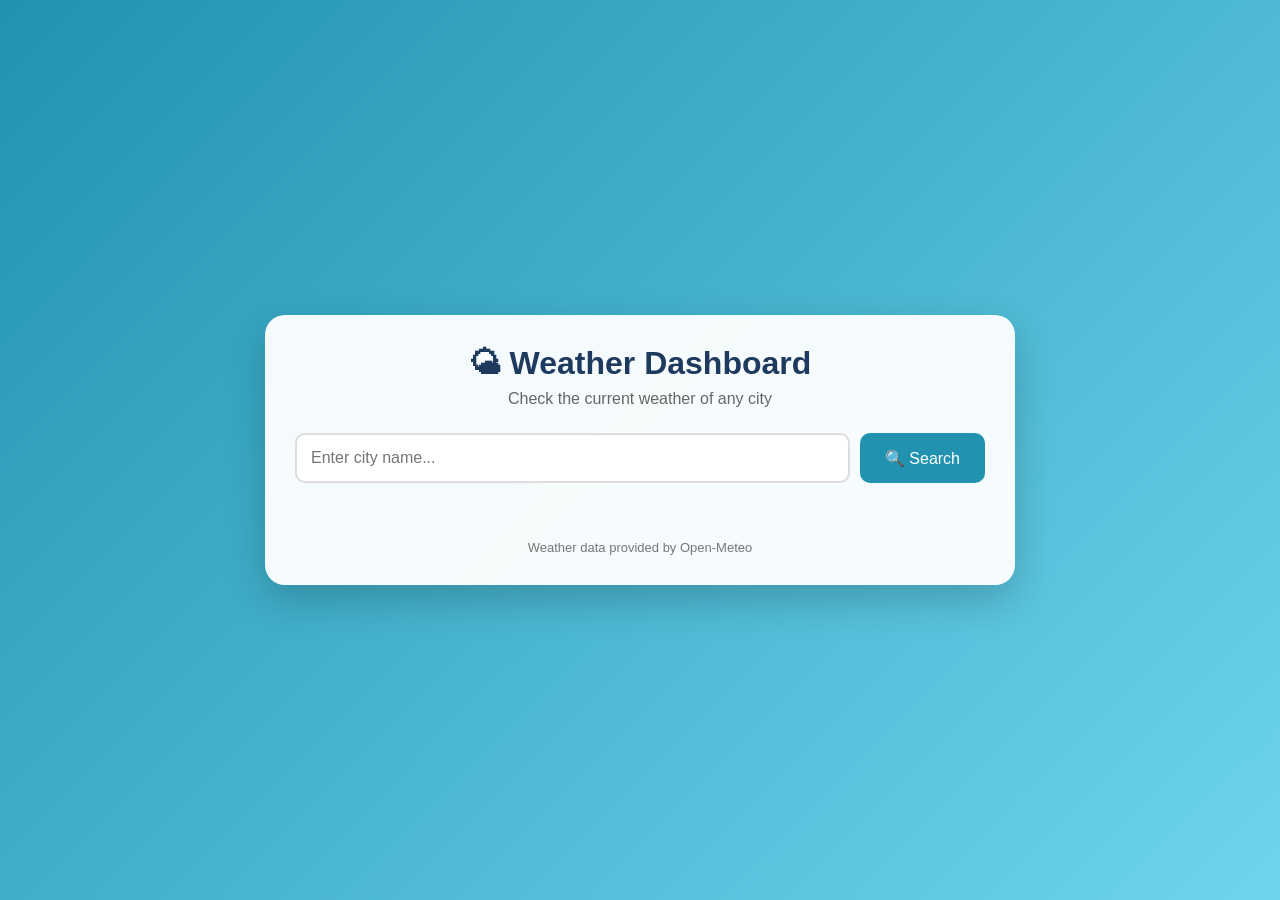
==== index.html @ ab5c5110 "Add files via upload" ====
<!DOCTYPE html>
<html lang="en">
<head>
    <meta charset="UTF-8">
    <meta name="viewport" content="width=device-width, initial-scale=1.0">
    <title>Weather Dashboard</title>

    <link rel="stylesheet" href="style.css">
</head>

<body>

    <div class="container">

        <header>
            <h1>🌤 Weather Dashboard</h1>
            <p>Check the current weather of any city</p>
        </header>

        <!-- Search Section -->
        <section class="search-section">

            <input
                type="text"
                id="cityInput"
                placeholder="Enter city name..."
            >

            <button id="searchBtn">
                🔍 Search
            </button>

        </section>

        <!-- Error Message -->
        <p id="errorMessage"></p>

        <!-- Loading -->
        <div id="loading">
            <div class="spinner"></div>
            <p>Fetching weather data...</p>
        </div>

        <!-- Weather Dashboard -->
        <section id="weatherContainer">

            <div class="location">
                <h2 id="cityName">--</h2>
                <p id="dateTime">--</p>
            </div>

            <div class="main-weather">

                <div class="weather-icon" id="weatherIcon">
                    🌤️
                </div>

                <div>
                    <h3 id="temperature">--°C</h3>
                    <p id="weatherCondition">--</p>
                </div>

            </div>

            <!-- Weather Details -->
            <div class="details">

                <div class="detail-card">
                    <span>🌡️</span>
                    <p>Feels Like</p>
                    <strong id="feelsLike">--°C</strong>
                </div>

                <div class="detail-card">
                    <span>💧</span>
                    <p>Humidity</p>
                    <strong id="humidity">--%</strong>
                </div>

                <div class="detail-card">
                    <span>💨</span>
                    <p>Wind Speed</p>
                    <strong id="windSpeed">-- km/h</strong>
                </div>

                <div class="detail-card">
                    <span>🧭</span>
                    <p>Wind Direction</p>
                    <strong id="windDirection">--°</strong>
                </div>

            </div>

        </section>

        <footer>
            <p>Weather data provided by Open-Meteo</p>
        </footer>

    </div>

    <script src="script.js"></script>

</body>
</html>
---- style.css ----
* {
    margin: 0;
    padding: 0;
    box-sizing: border-box;
}

body {
    font-family: Arial, sans-serif;

    min-height: 100vh;

    background: linear-gradient(
        135deg,
        #2193b0,
        #6dd5ed
    );

    display: flex;
    justify-content: center;
    align-items: center;

    padding: 20px;
}

.container {
    width: 100%;
    max-width: 750px;

    background: rgba(255, 255, 255, 0.95);

    border-radius: 20px;

    padding: 30px;

    box-shadow: 0 15px 40px rgba(0, 0, 0, 0.2);
}


/* Header */

header {
    text-align: center;
    margin-bottom: 25px;
}

header h1 {
    color: #1e3a5f;
    margin-bottom: 8px;
}

header p {
    color: #666;
}


/* Search */

.search-section {
    display: flex;
    gap: 10px;

    margin-bottom: 15px;
}

.search-section input {
    flex: 1;

    padding: 14px;

    border: 2px solid #ddd;

    border-radius: 10px;

    font-size: 16px;

    outline: none;
}

.search-section input:focus {
    border-color: #2193b0;
}

.search-section button {
    padding: 14px 25px;

    background: #2193b0;

    color: white;

    border: none;

    border-radius: 10px;

    font-size: 16px;

    cursor: pointer;

    transition: 0.3s;
}

.search-section button:hover {
    background: #176b80;
}


/* Error */

#errorMessage {
    text-align: center;

    color: #d32f2f;

    font-weight: bold;

    min-height: 22px;

    margin-bottom: 10px;
}


/* Loading */

#loading {
    display: none;

    text-align: center;

    color: #2193b0;

    margin: 20px 0;
}

.spinner {
    width: 35px;
    height: 35px;

    border: 4px solid #ddd;

    border-top: 4px solid #2193b0;

    border-radius: 50%;

    margin: auto auto 10px;

    animation: spin 1s linear infinite;
}

@keyframes spin {

    100% {
        transform: rotate(360deg);
    }

}


/* Weather Container */

#weatherContainer {
    display: none;

    background: linear-gradient(
        135deg,
        #89f7fe,
        #66a6ff
    );

    border-radius: 15px;

    padding: 25px;

    color: #123;
}


/* Location */

.location {
    text-align: center;

    margin-bottom: 20px;
}

.location h2 {
    font-size: 30px;

    margin-bottom: 5px;
}

.location p {
    color: #444;
}


/* Main Weather */

.main-weather {
    display: flex;

    justify-content: center;

    align-items: center;

    gap: 25px;

    margin-bottom: 30px;
}

.weather-icon {
    font-size: 85px;
}

.main-weather h3 {
    font-size: 55px;

    margin-bottom: 5px;
}

.main-weather p {
    font-size: 22px;

    color: #333;
}


/* Weather Details */

.details {
    display: grid;

    grid-template-columns: repeat(4, 1fr);

    gap: 12px;
}

.detail-card {
    background: rgba(255, 255, 255, 0.65);

    border-radius: 12px;

    padding: 18px 10px;

    text-align: center;
}

.detail-card span {
    font-size: 28px;
}

.detail-card p {
    font-size: 14px;

    color: #555;

    margin: 8px 0;
}

.detail-card strong {
    font-size: 16px;
}


/* Footer */

footer {
    text-align: center;

    margin-top: 20px;

    color: #777;

    font-size: 13px;
}


/* Responsive Design */

@media (max-width: 650px) {

    .container {
        padding: 20px;
    }

    .details {
        grid-template-columns: repeat(2, 1fr);
    }

}


@media (max-width: 450px) {

    .search-section {
        flex-direction: column;
    }

    .search-section button {
        width: 100%;
    }

    .main-weather {
        flex-direction: column;

        gap: 5px;
    }

    .weather-icon {
        font-size: 65px;
    }

    .main-weather h3 {
        font-size: 45px;
    }

    .details {
        grid-template-columns: 1fr;
    }

}
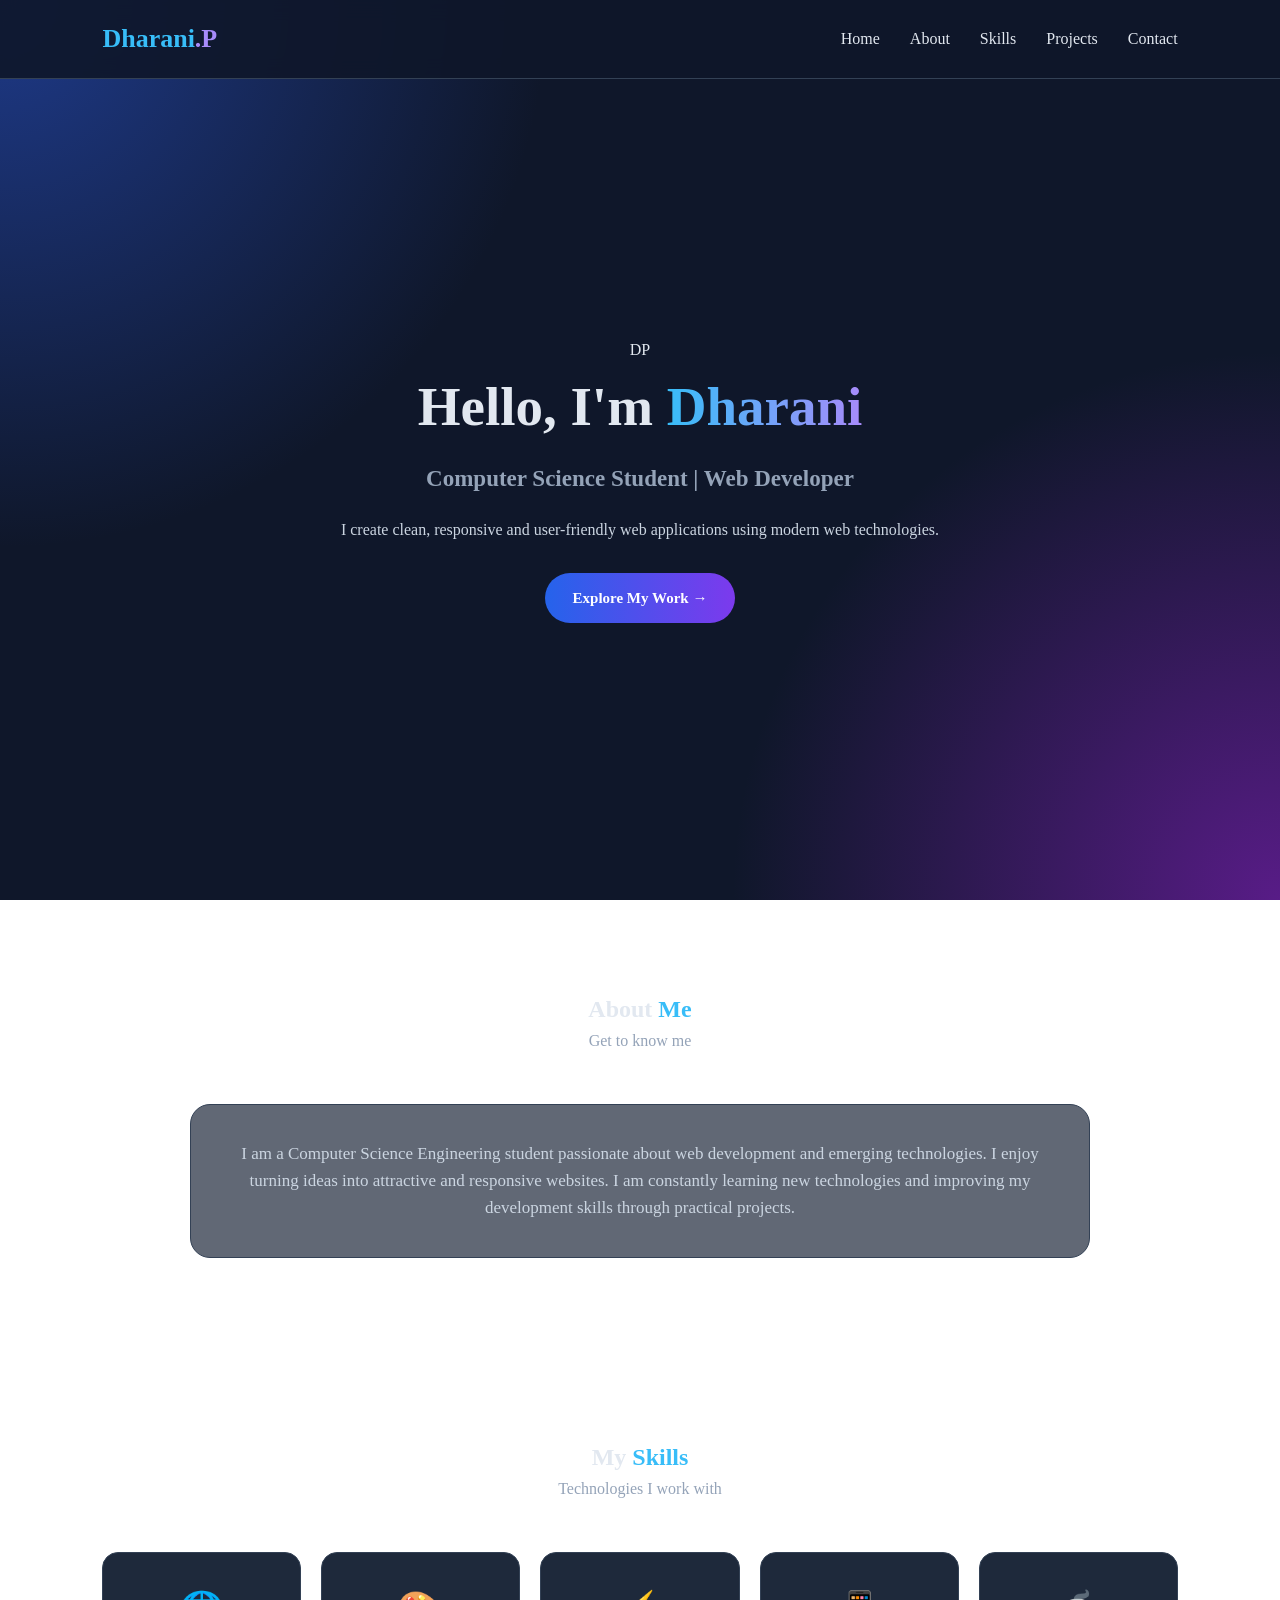
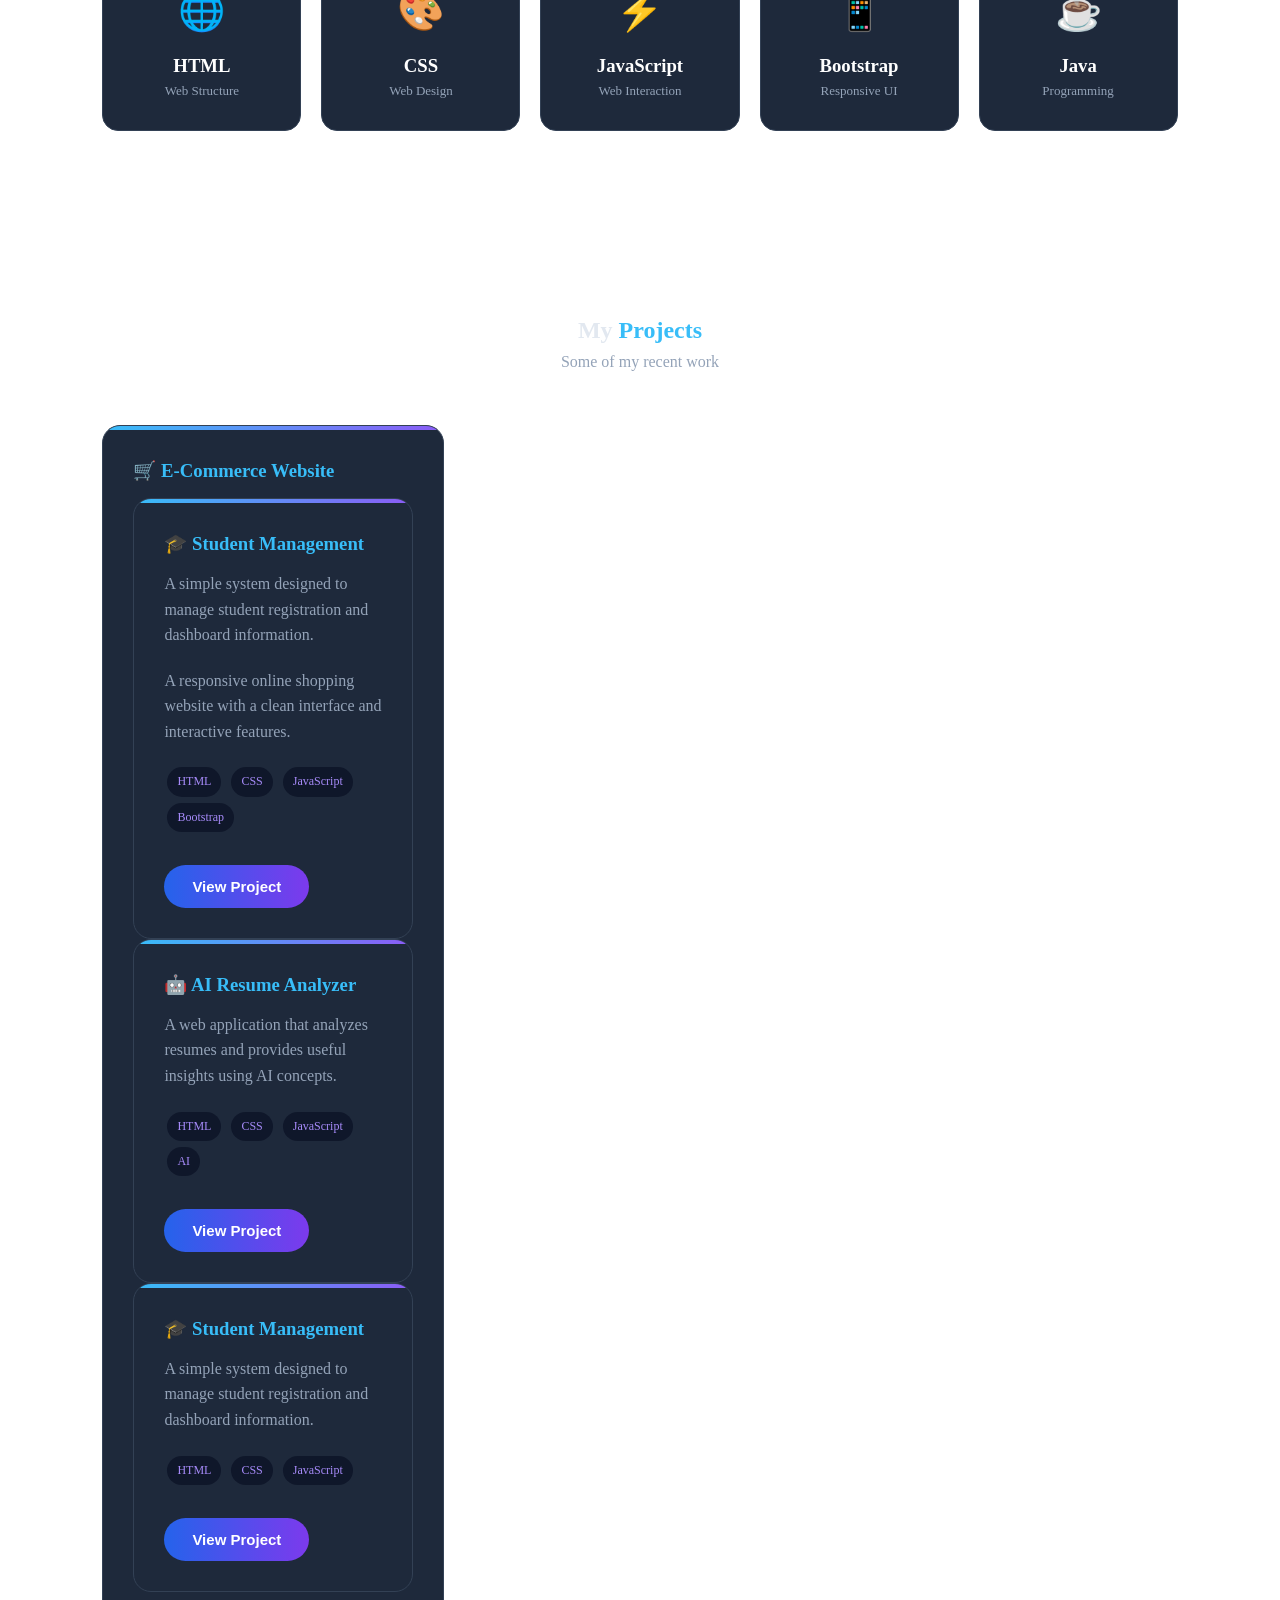
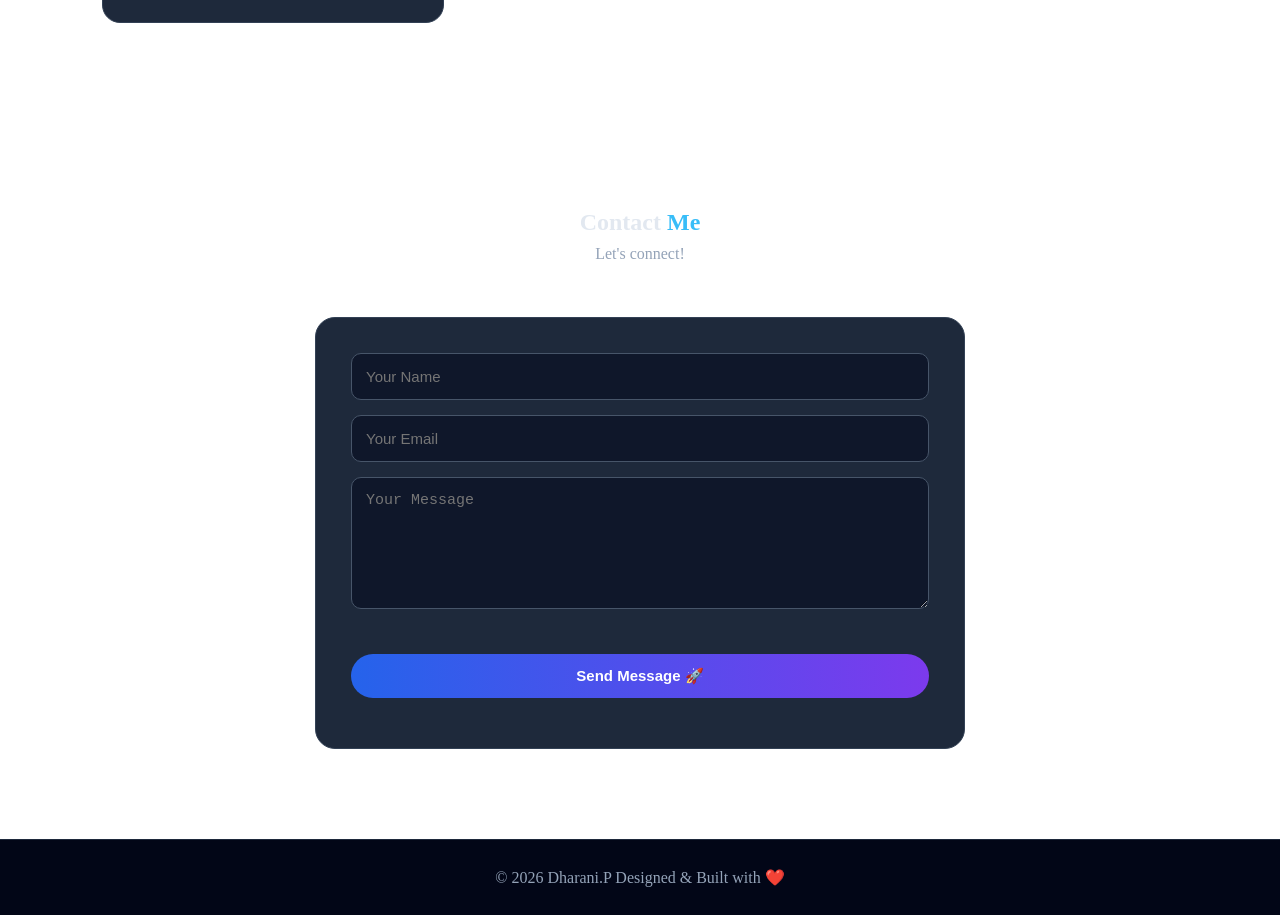
==== commit 0406f665: "Add files via upload" ====
--- a/index.html
+++ b/index.html
@@ -3,103 +3,708 @@
 <head>
     <meta charset="UTF-8">
     <meta name="viewport" content="width=device-width, initial-scale=1.0">
-    <title>Weather Dashboard</title>
-
-    <link rel="stylesheet" href="style.css">
+    <title>Dharani| Portfolio</title>
+
+    <style>
+        * {
+            margin: 0;
+            padding: 0;
+            box-sizing: border-box;
+            scroll-behavior: smooth;
+        }
+
+        body {
+
+            <div class="project-card">
+                <h3>🎓 Student Management</h3>
+
+                <p>
+                    A simple system designed to manage student registration
+                    and dashboard information.
+                </p>
+            font-family: "Segoe UI", Arial, sans-serif;
+
+            <div class="project-card">
+                <h3>🎓 Student Management</h3>
+
+                <p>
+                    A simple system designed to manage student registration
+                    and dashboard information.
+                </p>
+            background: #0f172a;
+            color: #e2e8f0;
+            line-height: 1.6;
+        }
+
+        /* NAVBAR */
+        nav {
+            position: fixed;
+            top: 0;
+            width: 100%;
+            padding: 18px 8%;
+            display: flex;
+            justify-content: space-between;
+            align-items: center;
+            background: rgba(15, 23, 42, 0.9);
+            backdrop-filter: blur(10px);
+
+            <div class="project-card">
+                <h3>🎓 Student Management</h3>
+
+                <p>
+                    A simple system designed to manage student registration
+                    and dashboard information.
+                </p>
+            z-index: 1000;
+            border-bottom: 1px solid #334155;
+        }
+
+        .logo {
+            font-size: 26px;
+            font-weight: bold;
+            color: #38bdf8;
+        }
+
+        .logo span {
+            color: #a78bfa;
+        }
+
+        nav ul {
+            display: flex;
+            gap: 30px;
+            list-style: none;
+        }
+
+        nav ul a {
+            text-decoration: none;
+            color: #e2e8f0;
+            font-weight: 500;
+            transition: 0.3s;
+        }
+
+        nav ul a:hover {
+            color: #38bdf8;
+        }
+
+        /* HERO */
+        .hero {
+            min-height: 100vh;
+            display: flex;
+            justify-content: center;
+            align-items: center;
+            text-align: center;
+            padding: 100px 20px 40px;
+            background:
+                radial-gradient(circle at top left, #1e3a8a, transparent 35%),
+                radial-gradient(circle at bottom right, #581c87, transparent 35%),
+                #0f172a;
+        }
+
+        .hero-content {
+            max-width: 800px;
+            animation: fadeUp 1.2s ease;
+        }
+
+
+            <div class="project-card">
+                <h3>🎓 Student Management</h3>
+
+                <p>
+                    A simple system designed to manage student registration
+                    and dashboard information.
+                </p>
+        .profile {
+            width: 130px;
+            height: 130px;
+            margin: 0 auto 25px;
+            border-radius: 50%;
+            display: flex;
+            justify-content: center;
+            align-items: center;
+            font-size: 42px;
+            font-weight: bold;
+            color: white;
+            background: linear-gradient(135deg, #38bdf8, #8b5cf6);
+            box-shadow: 0 0 40px rgba(56, 189, 248, 0.4);
+        }
+
+        .hero h1 {
+            font-size: 55px;
+            margin-bottom: 10px;
+        }
+
+        .hero h1 span {
+            background: linear-gradient(90deg, #38bdf8, #a78bfa);
+            -webkit-background-clip: text;
+            color: transparent;
+        }
+
+        .hero h3 {
+            font-size: 23px;
+            color: #94a3b8;
+            margin-bottom: 20px;
+        }
+
+        .hero p {
+            color: #cbd5e1;
+            max-width: 650px;
+            margin: auto;
+        }
+
+        .btn {
+            display: inline-block;
+            margin-top: 30px;
+            padding: 13px 28px;
+            border-radius: 30px;
+            text-decoration: none;
+            color: white;
+            font-weight: bold;
+            background: linear-gradient(90deg, #2563eb, #7c3aed);
+            transition: 0.3s;
+            border: none;
+            cursor: pointer;
+            font-size: 15px;
+        }
+
+
+            <div class="project-card">
+                <h3>🎓 Student Management</h3>
+
+                <p>
+                    A simple system designed to manage student registration
+                    and dashboard information.
+                </p>
+        .btn:hover {
+            transform: translateY(-4px);
+            box-shadow: 0 10px 25px rgba(124, 58, 237, 0.4);
+        }
+
+        /* SECTIONS */
+        section {
+            padding: 90px 8%;
+        }
+
+        .section-title {
+            text-align: center;
+            margin-bottom: 50px;
+        }
+
+
+            <div class="project-card">
+                <h3>🎓 Student Management</h3>
+
+                <p>
+                    A simple system designed to manage student registration
+                    and dashboard information.
+                </p>
+        .section-title h2 {
+            font-size: 38px;
+            color: white;
+        }
+
+        .section-title span {
+            color: #38bdf8;
+        }
+
+        .section-title p {
+            color: #94a3b8;
+        }
+
+        /* ABOUT */
+        .about {
+            max-width: 900px;
+            margin: auto;
+            padding: 35px;
+            background: rgba(30, 41, 59, 0.7);
+            border: 1px solid #334155;
+            border-radius: 20px;
+            text-align: center;
+            transition: 0.3s;
+        }
+
+        .about:hover {
+            transform: translateY(-5px);
+            border-color: #38bdf8;
+        }
+
+        .about p {
+            color: #cbd5e1;
+            font-size: 17px;
+        }
+
+        /* SKILLS */
+        .skills {
+            display: grid;
+            grid-template-columns: repeat(5, 1fr);
+            gap: 20px;
+            max-width: 1100px;
+            margin: auto;
+        }
+
+        .skill-card {
+            padding: 28px 15px;
+            text-align: center;
+            background: #1e293b;
+            border: 1px solid #334155;
+            border-radius: 16px;
+            transition: 0.3s;
+        }
+
+        .skill-card:hover {
+            transform: translateY(-10px);
+            border-color: #38bdf8;
+            box-shadow: 0 10px 30px rgba(56, 189, 248, 0.12);
+        }
+
+        .skill-icon {
+            font-size: 38px;
+            margin-bottom: 10px;
+        }
+
+        .skill-card h3 {
+            color: white;
+        }
+
+        .skill-card p {
+            font-size: 13px;
+            color: #94a3b8;
+        }
+
+        /* PROJECTS */
+        .projects {
+            display: grid;
+            grid-template-columns: repeat(3, 1fr);
+            gap: 25px;
+            max-width: 1100px;
+            margin: auto;
+        }
+
+        .project-card {
+            background: #1e293b;
+            border: 1px solid #334155;
+            padding: 30px;
+            border-radius: 18px;
+            transition: 0.3s;
+            position: relative;
+            overflow: hidden;
+        }
+
+        .project-card::before {
+            content: "";
+            position: absolute;
+            width: 100%;
+            height: 4px;
+            top: 0;
+            left: 0;
+            background: linear-gradient(90deg, #38bdf8, #8b5cf6);
+        }
+
+        .project-card:hover {
+            transform: translateY(-10px);
+            box-shadow: 0 15px 35px rgba(0, 0, 0, 0.3);
+        }
+
+        .project-card h3 {
+            color: #38bdf8;
+            margin-bottom: 12px;
+        }
+
+        .project-card p {
+            color: #94a3b8;
+            margin-bottom: 20px;
+        }
+
+        .tags span {
+            display: inline-block;
+            background: #0f172a;
+            color: #a78bfa;
+            padding: 5px 10px;
+            border-radius: 15px;
+            font-size: 12px;
+            margin: 3px;
+        }
+
+        /* CONTACT */
+        .contact-box {
+            max-width: 650px;
+            margin: auto;
+            background: #1e293b;
+            padding: 35px;
+            border-radius: 20px;
+            border: 1px solid #334155;
+        }
+
+        form {
+            display: flex;
+            flex-direction: column;
+            gap: 15px;
+        }
+
+        input,
+        textarea {
+            width: 100%;
+            padding: 14px;
+            border: 1px solid #475569;
+            border-radius: 10px;
+            background: #0f172a;
+            color: white;
+            font-size: 15px;
+            outline: none;
+        }
+
+        input:focus,
+        textarea:focus {
+            border-color: #38bdf8;
+        }
+
+        textarea {
+            resize: vertical;
+        }
+
+        #formMessage {
+            text-align: center;
+            margin-top: 15px;
+            color: #38bdf8;
+            font-weight: bold;
+        }
+
+        /* FOOTER */
+        footer {
+            text-align: center;
+            padding: 25px;
+            background: #020617;
+            color: #94a3b8;
+            border-top: 1px solid #1e293b;
+        }
+
+        /* ANIMATION */
+        @keyframes fadeUp {
+            from {
+                opacity: 0;
+                transform: translateY(30px);
+            }
+
+            to {
+                opacity: 1;
+                transform: translateY(0);
+            }
+        }
+
+        /* RESPONSIVE */
+        @media (max-width: 900px) {
+            .skills {
+                grid-template-columns: repeat(2, 1fr);
+            }
+
+            .projects {
+                grid-template-columns: 1fr;
+            }
+
+            .hero h1 {
+                font-size: 42px;
+            }
+        }
+
+        @media (max-width: 600px) {
+            nav {
+                flex-direction: column;
+                gap: 12px;
+                padding: 12px;
+            }
+
+            nav ul {
+                gap: 15px;
+                flex-wrap: wrap;
+                justify-content: center;
+            }
+
+            .hero {
+                padding-top: 150px;
+            }
+
+            .hero h1 {
+                font-size: 35px;
+            }
+
+            .hero h3 {
+                font-size: 18px;
+            }
+
+            .skills {
+                grid-template-columns: 1fr;
+            }
+
+            section {
+                padding: 65px 5%;
+            }
+
+            .section-title h2 {
+                font-size: 30px;
+            }
+        }
+    </style>
 </head>
 
 <body>
 
-    <div class="container">
-
-        <header>
-            <h1>🌤 Weather Dashboard</h1>
-            <p>Check the current weather of any city</p>
-        </header>
-
-        <!-- Search Section -->
-        <section class="search-section">
-
-            <input
-                type="text"
-                id="cityInput"
-                placeholder="Enter city name..."
-            >
-
-            <button id="searchBtn">
-                🔍 Search
-            </button>
-
-        </section>
-
-        <!-- Error Message -->
-        <p id="errorMessage"></p>
-
-        <!-- Loading -->
-        <div id="loading">
-            <div class="spinner"></div>
-            <p>Fetching weather data...</p>
-        </div>
-
-        <!-- Weather Dashboard -->
-        <section id="weatherContainer">
-
-            <div class="location">
-                <h2 id="cityName">--</h2>
-                <p id="dateTime">--</p>
+    <!-- NAVIGATION -->
+    <nav>
+        <div class="logo">Dharani<span>.P</span></div>
+
+        <ul>
+            <li><a href="#home">Home</a></li>
+            <li><a href="#about">About</a></li>
+            <li><a href="#skills">Skills</a></li>
+            <li><a href="#projects">Projects</a></li>
+            <li><a href="#contact">Contact</a></li>
+        </ul>
+    </nav>
+
+    <!-- HERO -->
+    <section class="hero" id="home">
+        <div class="hero-content">
+
+            <div class="profile">DP</div>
+
+            <h1>Hello, I'm <span>Dharani</span></h1>
+
+            <h3>Computer Science Student | Web Developer</h3>
+
+            <p>
+                I create clean, responsive and user-friendly web applications
+                using modern web technologies.
+            </p>
+
+            <a href="#projects" class="btn">Explore My Work →</a>
+
+        </div>
+    </section>
+
+    <!-- ABOUT -->
+    <section id="about">
+
+        <div class="section-title">
+            <h2>About <span>Me</span></h2>
+            <p>Get to know me</p>
+        </div>
+
+        <div class="about">
+            <p>
+                I am a Computer Science Engineering student passionate about
+                web development and emerging technologies. I enjoy turning
+                ideas into attractive and responsive websites. I am constantly
+                learning new technologies and improving my development skills
+                through practical projects.
+            </p>
+        </div>
+
+    </section>
+
+    <!-- SKILLS -->
+    <section id="skills">
+
+        <div class="section-title">
+            <h2>My <span>Skills</span></h2>
+            <p>Technologies I work with</p>
+        </div>
+
+        <div class="skills">
+
+            <div class="skill-card">
+                <div class="skill-icon">🌐</div>
+                <h3>HTML</h3>
+                <p>Web Structure</p>
             </div>
 
-            <div class="main-weather">
-
-                <div class="weather-icon" id="weatherIcon">
-                    🌤️
+            <div class="skill-card">
+                <div class="skill-icon">🎨</div>
+                <h3>CSS</h3>
+                <p>Web Design</p>
+            </div>
+
+            <div class="skill-card">
+                <div class="skill-icon">⚡</div>
+                <h3>JavaScript</h3>
+                <p>Web Interaction</p>
+            </div>
+
+            <div class="skill-card">
+                <div class="skill-icon">📱</div>
+                <h3>Bootstrap</h3>
+                <p>Responsive UI</p>
+            </div>
+
+            <div class="skill-card">
+                <div class="skill-icon">☕</div>
+                <h3>Java</h3>
+                <p>Programming</p>
+            </div>
+
+        </div>
+
+    </section>
+
+    <!-- PROJECTS -->
+    <section id="projects">
+
+        <div class="section-title">
+            <h2>My <span>Projects</span></h2>
+            <p>Some of my recent work</p>
+        </div>
+
+        <div class="projects">
+
+            <div class="project-card">
+                <h3>🛒 E-Commerce Website</h3>
+
+
+            <div class="project-card">
+                <h3>🎓 Student Management</h3>
+
+                <p>
+                    A simple system designed to manage student registration
+                    and dashboard information.
+                </p>
+                <p>
+                    A responsive online shopping website with a clean
+                    interface and interactive features.
+                </p>
+
+                <div class="tags">
+                    <span>HTML</span>
+                    <span>CSS</span>
+                    <span>JavaScript</span>
+                    <span>Bootstrap</span>
                 </div>
 
-                <div>
-                    <h3 id="temperature">--°C</h3>
-                    <p id="weatherCondition">--</p>
+                <button class="btn"
+                    onclick="showProject('E-Commerce Website')">
+                    View Project
+                </button>
+            </div>
+
+            <div class="project-card">
+                <h3>🤖 AI Resume Analyzer</h3>
+
+                <p>
+                    A web application that analyzes resumes and provides
+                    useful insights using AI concepts.
+                </p>
+
+                <div class="tags">
+                    <span>HTML</span>
+                    <span>CSS</span>
+                    <span>JavaScript</span>
+                    <span>AI</span>
                 </div>
 
+                <button class="btn"
+                    onclick="showProject('AI Resume Analyzer')">
+                    View Project
+                </button>
             </div>
 
-            <!-- Weather Details -->
-            <div class="details">
-
-                <div class="detail-card">
-                    <span>🌡️</span>
-                    <p>Feels Like</p>
-                    <strong id="feelsLike">--°C</strong>
+            <div class="project-card">
+                <h3>🎓 Student Management</h3>
+
+                <p>
+                    A simple system designed to manage student registration
+                    and dashboard information.
+                </p>
+
+                <div class="tags">
+                    <span>HTML</span>
+                    <span>CSS</span>
+                    <span>JavaScript</span>
                 </div>
 
-                <div class="detail-card">
-                    <span>💧</span>
-                    <p>Humidity</p>
-                    <strong id="humidity">--%</strong>
-                </div>
-
-                <div class="detail-card">
-                    <span>💨</span>
-                    <p>Wind Speed</p>
-                    <strong id="windSpeed">-- km/h</strong>
-                </div>
-
-                <div class="detail-card">
-                    <span>🧭</span>
-                    <p>Wind Direction</p>
-                    <strong id="windDirection">--°</strong>
-                </div>
-
+                <button class="btn"
+                    onclick="showProject('Student Management System')">
+                    View Project
+                </button>
             </div>
 
-        </section>
-
-        <footer>
-            <p>Weather data provided by Open-Meteo</p>
-        </footer>
-
-    </div>
-
-    <script src="script.js"></script>
+        </div>
+
+    </section>
+
+    <!-- CONTACT -->
+    <section id="contact">
+
+        <div class="section-title">
+            <h2>Contact <span>Me</span></h2>
+            <p>Let's connect!</p>
+        </div>
+
+        <div class="contact-box">
+
+            <form id="contactForm">
+
+                <input
+                    type="text"
+                    id="name"
+                    placeholder="Your Name"
+                    required
+                >
+
+                <input
+                    type="email"
+                    id="email"
+                    placeholder="Your Email"
+                    required
+                >
+
+                <textarea
+                    id="userMessage"
+                    rows="6"
+                    placeholder="Your Message"
+                    required
+                ></textarea>
+
+                <button type="submit" class="btn">
+                    Send Message 🚀
+                </button>
+
+            </form>
+
+            <p id="formMessage"></p>
+
+        </div>
+
+    </section>
+
+    <!-- FOOTER -->
+    <footer>
+        <p>© 2026 Dharani.P Designed &amp; Built with ❤️</p>
+    </footer>
+
+    <!-- JAVASCRIPT -->
+    <script>
+
+        function showProject(projectName) {
+            alert("🚀 " + projectName + " selected!");
+        }
+
+        document
+            .getElementById("contactForm")
+            .addEventListener("submit", function(event) {
+
+                event.preventDefault();
+
+                const name =
+                    document.getElementById("name").value.trim();
+
+                const formMessage =
+                    document.getElementById("formMessage");
+
+                formMessage.textContent =
+                    "Thank you, " + name +
+                    "! Your message has been submitted successfully. ✓";
+
+                this.reset();
+            });
+
+    </script>
 
 </body>
-</html>
+</html>
